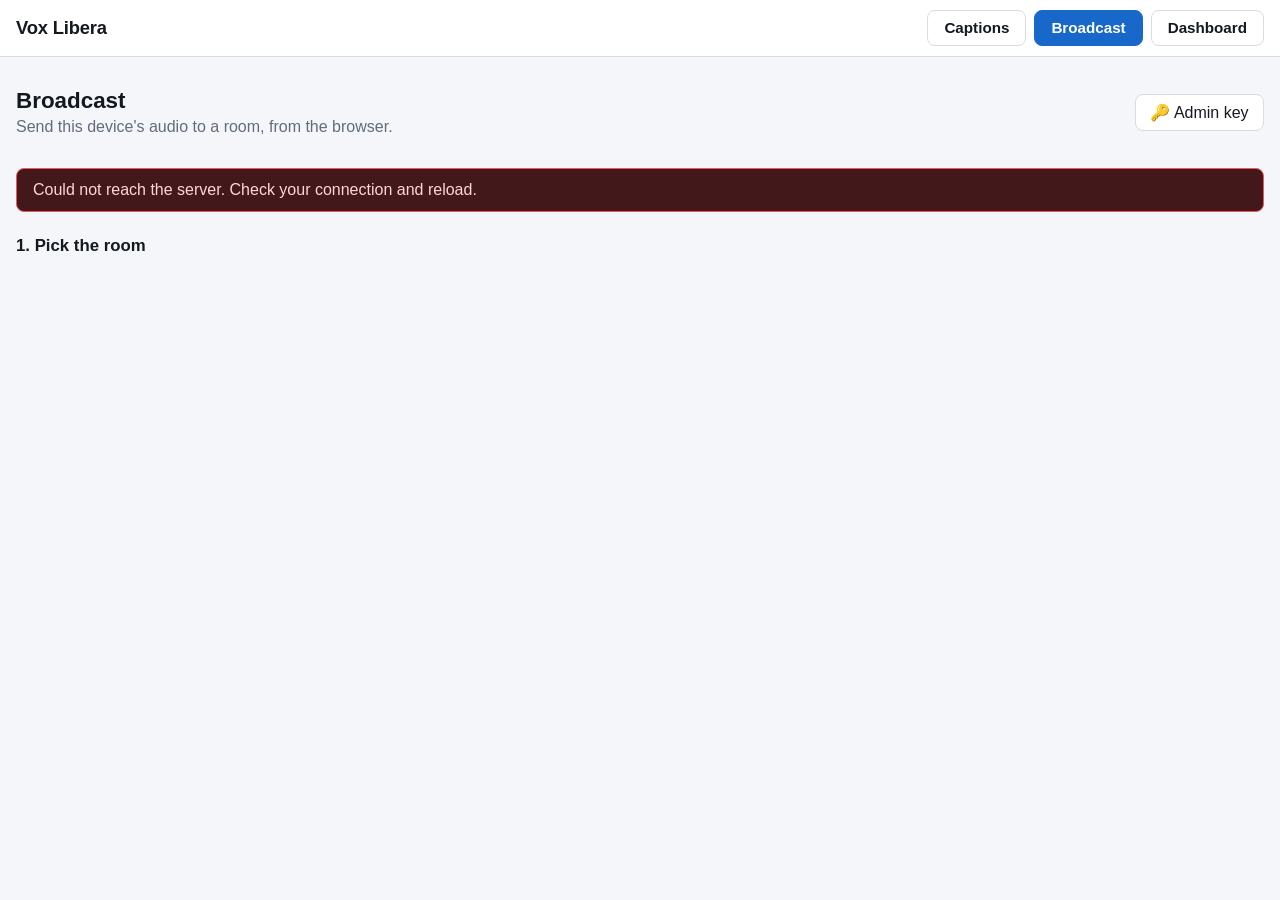
==== web/broadcast.html @ 8401f401 "feat: add browser broadcast page for microphone, tab audio and files" ====
<!DOCTYPE html>
<html lang="en">
<head>
  <meta charset="UTF-8" />
  <meta name="viewport" content="width=device-width, initial-scale=1.0" />
  <title>Vox Libera — Broadcast</title>
  <link rel="stylesheet" href="styles.css" />
  <style>
    body {
      padding-top: 0;
      padding-bottom: 2rem;
    }

    h1 {
      font-size: 1.4rem;
      margin-bottom: 0.25rem;
    }

    h2 {
      font-size: 1.05rem;
      margin-top: 1.5rem;
      margin-bottom: 0.4rem;
    }

    .page-header-row {
      display: flex;
      align-items: center;
      justify-content: space-between;
      gap: 0.5rem;
      flex-wrap: wrap;
      margin-top: 1rem;
    }

    .subtitle {
      color: var(--color-text-dimmed);
      margin-top: 0;
    }

    .step-section {
      margin-top: 1.25rem;
    }

    .step-section[hidden] {
      display: none;
    }

    .selected-summary {
      color: var(--color-text-dimmed);
      font-size: 0.9rem;
      margin-top: -0.4rem;
    }

    .device-picker {
      margin-top: 0.75rem;
      max-width: 420px;
    }

    .device-picker select {
      width: 100%;
    }

    .file-picker {
      margin-top: 0.75rem;
    }

    .file-picker audio {
      width: 100%;
      margin-top: 0.75rem;
    }

    .source-message {
      margin-top: 0.6rem;
    }

    .start-stop-row {
      margin-top: 1rem;
    }

    #start-stop-button {
      font-size: 1.2rem;
      padding: 0.9rem 2rem;
      font-weight: 800;
    }

    .live-status-grid {
      display: grid;
      grid-template-columns: repeat(auto-fit, minmax(200px, 1fr));
      gap: 0.75rem;
      margin-top: 1rem;
    }

    .live-status-item {
      background: var(--color-surface);
      border: 1px solid var(--color-border);
      border-radius: 10px;
      padding: 0.75rem 0.9rem;
    }

    .live-status-label {
      display: block;
      font-size: 0.8rem;
      color: var(--color-text-dimmed);
      margin-bottom: 0.3rem;
    }

    .live-status-value {
      font-size: 1.1rem;
      font-weight: 700;
    }

    .preview-controls-row {
      display: flex;
      align-items: center;
      gap: 0.5rem;
      flex-wrap: wrap;
      margin-top: 0.6rem;
    }

    #caption-preview-box {
      margin-top: 0.75rem;
      max-height: 220px;
      overflow-y: auto;
      border: 1px solid var(--color-border);
      border-radius: 10px;
      padding: 0.75rem;
      background: var(--color-surface);
    }

    #caption-preview-box .segment {
      margin-bottom: 0.6rem;
      line-height: 1.4;
    }

    #caption-preview-interim {
      color: var(--color-text-dimmed);
      font-style: italic;
    }

    #reconnect-section {
      margin-top: 1rem;
    }
  </style>
</head>
<body>
  <div id="top-navigation"></div>

  <div class="page-header-row">
    <div>
      <h1>Broadcast</h1>
      <p class="subtitle">Send this device's audio to a room, from the browser.</p>
    </div>
    <button id="admin-key-button" type="button">🔑 Admin key</button>
  </div>

  <div id="error-banner" class="banner-error" style="display: none"></div>

  <!-- Step 1: room -->
  <div id="room-step" class="step-section">
    <h2>1. Pick the room</h2>
    <div id="room-choice-grid" class="choice-grid"></div>
  </div>

  <!-- Step 2: source -->
  <div id="source-step" class="step-section" hidden>
    <h2>2. Pick the audio source</h2>
    <p class="selected-summary" id="selected-room-summary"></p>
    <div class="choice-grid">
      <button type="button" class="choice-button" id="source-microphone-button">
        <span class="big-icon">🎙</span>
        <span>Microphone</span>
      </button>
      <button type="button" class="choice-button" id="source-tab-button">
        <span class="big-icon">🖥</span>
        <span>Tab or screen audio</span>
      </button>
      <button type="button" class="choice-button" id="source-file-button">
        <span class="big-icon">📁</span>
        <span>Audio file</span>
      </button>
    </div>

    <div id="microphone-device-picker" class="device-picker" hidden>
      <label for="microphone-device-select">Microphone</label>
      <select id="microphone-device-select"></select>
    </div>

    <div id="file-picker" class="file-picker" hidden>
      <input type="file" id="audio-file-input" accept="audio/*,video/*" />
      <audio id="audio-file-element" controls></audio>
    </div>

    <div id="source-message" class="source-message"></div>
  </div>

  <!-- Step 3: start/stop -->
  <div id="control-step" class="step-section" hidden>
    <h2>3. Broadcast</h2>
    <div class="start-stop-row">
      <button type="button" id="start-stop-button" class="primary">Start broadcasting</button>
    </div>

    <div id="live-status" class="live-status-grid" hidden>
      <div class="live-status-item">
        <span class="live-status-label">Elapsed</span>
        <span class="live-status-value" id="elapsed-time-value">0:00</span>
      </div>
      <div class="live-status-item">
        <span class="live-status-label">Connection</span>
        <span class="live-status-value" id="connection-status-value">Connecting…</span>
      </div>
      <div class="live-status-item">
        <span class="live-status-label">Input level</span>
        <div class="level-meter">
          <div class="level-meter-fill" id="level-meter-fill"></div>
        </div>
      </div>
    </div>

    <div id="silence-warning" class="banner-error" style="display: none">
      No audio detected. Check the source is actually producing sound.
    </div>

    <div id="live-close-message" class="banner-error" style="display: none"></div>

    <div id="reconnect-section" hidden>
      <button type="button" id="reconnect-button" class="primary">Reconnect</button>
    </div>
  </div>

  <!-- Step 4: preview -->
  <div id="preview-step" class="step-section" hidden>
    <h2>Live caption preview</h2>
    <div class="preview-controls-row" id="preview-language-buttons"></div>
    <div class="preview-controls-row">
      <button type="button" id="open-audience-view-button">Open audience view</button>
      <button type="button" id="copy-audience-link-button">📋 Copy audience link</button>
      <span id="copy-feedback" class="copy-feedback" style="display: none">Copied!</span>
    </div>
    <div id="caption-preview-box">
      <div id="caption-preview-segments"></div>
      <div id="caption-preview-interim"></div>
    </div>
  </div>

  <script src="common.js"></script>
  <script>
    const SILENCE_WARNING_THRESHOLD_MS = 10000;
    const SILENCE_RMS_THRESHOLD = 0.01;
    const INGEST_CHUNK_RMS_MAX = 1; // rootMeanSquare from the worklet is already in [0, 1].

    renderTopNavigation("broadcast");
    setupAdminKeyButton(document.getElementById("admin-key-button"));

    const errorBanner = document.getElementById("error-banner");
    const roomChoiceGrid = document.getElementById("room-choice-grid");
    const sourceStep = document.getElementById("source-step");
    const selectedRoomSummary = document.getElementById("selected-room-summary");
    const sourceMicrophoneButton = document.getElementById("source-microphone-button");
    const sourceTabButton = document.getElementById("source-tab-button");
    const sourceFileButton = document.getElementById("source-file-button");
    const microphoneDevicePicker = document.getElementById("microphone-device-picker");
    const microphoneDeviceSelect = document.getElementById("microphone-device-select");
    const filePicker = document.getElementById("file-picker");
    const audioFileInput = document.getElementById("audio-file-input");
    const audioFileElement = document.getElementById("audio-file-element");
    const sourceMessage = document.getElementById("source-message");
    const controlStep = document.getElementById("control-step");
    const startStopButton = document.getElementById("start-stop-button");
    const liveStatus = document.getElementById("live-status");
    const elapsedTimeValue = document.getElementById("elapsed-time-value");
    const connectionStatusValue = document.getElementById("connection-status-value");
    const levelMeterFill = document.getElementById("level-meter-fill");
    const silenceWarning = document.getElementById("silence-warning");
    const liveCloseMessage = document.getElementById("live-close-message");
    const reconnectSection = document.getElementById("reconnect-section");
    const reconnectButton = document.getElementById("reconnect-button");
    const previewStep = document.getElementById("preview-step");
    const previewLanguageButtons = document.getElementById("preview-language-buttons");
    const openAudienceViewButton = document.getElementById("open-audience-view-button");
    const copyAudienceLinkButton = document.getElementById("copy-audience-link-button");
    const copyFeedback = document.getElementById("copy-feedback");
    const captionPreviewSegments = document.getElementById("caption-preview-segments");
    const captionPreviewInterim = document.getElementById("caption-preview-interim");

    let availableRooms = [];
    let availableLanguages = ["original"];
    let selectedRoomId = null;
    let selectedRoomName = "";
    let selectedSourceType = null; // "microphone" | "tab" | "file"
    let microphoneStream = null;
    let tabStream = null;
    let selectedAudioFile = null;

    let audioContext = null;
    let workletNode = null;
    let sourceAudioNode = null;
    let gainNode = null;
    let ingestSocket = null;
    let isLive = false;
    let elapsedIntervalId = null;
    let broadcastStartedAtMs = 0;
    let lastLoudTimestampMs = 0;
    let silenceCheckIntervalId = null;

    let previewLanguage = "original";
    let previewCaptionsClient = null;

    function showError(message) {
      errorBanner.textContent = message;
      errorBanner.style.display = "block";
    }

    function clearError() {
      errorBanner.style.display = "none";
      errorBanner.textContent = "";
    }

    function getQueryParameters() {
      return new URLSearchParams(location.search);
    }

    async function initializeBroadcastPage() {
      let roomsData;
      try {
        roomsData = await fetchRooms();
      } catch (fetchError) {
        showError("Could not reach the server. Check your connection and reload.");
        return;
      }
      availableRooms = roomsData.rooms || [];
      availableLanguages = roomsData.languages || ["original"];
      renderRoomChoices();
      buildPreviewLanguageButtons();

      const requestedRoomId = getQueryParameters().get("room");
      if (requestedRoomId) {
        const requestedRoom = availableRooms.find((room) => room.id === requestedRoomId);
        if (requestedRoom && !requestedRoom.source_connected) {
          selectRoom(requestedRoom);
        }
      }
    }

    function renderRoomChoices() {
      roomChoiceGrid.innerHTML = "";
      for (const room of availableRooms) {
        const roomButton = document.createElement("button");
        roomButton.type = "button";
        roomButton.className = "choice-button";

        const nameSpan = document.createElement("span");
        nameSpan.textContent = room.name;
        roomButton.appendChild(nameSpan);

        const statusSpan = document.createElement("span");
        statusSpan.className = "choice-button-subtext";
        statusSpan.textContent = room.source_connected ? "Already live" : statusLabel(room.status);
        roomButton.appendChild(statusSpan);

        if (room.source_connected) {
          roomButton.disabled = true;
        }
        if (room.id === selectedRoomId) {
          roomButton.classList.add("choice-button--selected");
        }

        roomButton.addEventListener("click", () => selectRoom(room));
        roomChoiceGrid.appendChild(roomButton);
      }
    }

    function selectRoom(room) {
      selectedRoomId = room.id;
      selectedRoomName = room.name;
      selectedRoomSummary.textContent = `Selected room: ${room.name}`;
      renderRoomChoices();
      sourceStep.hidden = false;
    }

    sourceMicrophoneButton.addEventListener("click", () => selectMicrophoneSource());
    sourceTabButton.addEventListener("click", () => selectTabSource());
    sourceFileButton.addEventListener("click", () => selectFileSource());

    function resetSourceSelectionUi() {
      sourceMicrophoneButton.classList.remove("choice-button--selected");
      sourceTabButton.classList.remove("choice-button--selected");
      sourceFileButton.classList.remove("choice-button--selected");
      microphoneDevicePicker.hidden = true;
      filePicker.hidden = true;
      sourceMessage.textContent = "";
    }

    async function selectMicrophoneSource() {
      clearError();
      resetSourceSelectionUi();
      sourceMicrophoneButton.classList.add("choice-button--selected");
      try {
        microphoneStream = await navigator.mediaDevices.getUserMedia({
          audio: {
            echoCancellation: false,
            noiseSuppression: false,
            autoGainControl: true,
          },
        });
      } catch (mediaError) {
        sourceMessage.textContent = "Could not access the microphone. Check browser permissions.";
        return;
      }
      selectedSourceType = "microphone";
      controlStep.hidden = false;

      try {
        const devices = await navigator.mediaDevices.enumerateDevices();
        const audioInputDevices = devices.filter((device) => device.kind === "audioinput");
        if (audioInputDevices.length > 1) {
          microphoneDeviceSelect.innerHTML = "";
          for (const device of audioInputDevices) {
            const optionElement = document.createElement("option");
            optionElement.value = device.deviceId;
            optionElement.textContent = device.label || "Microphone";
            microphoneDeviceSelect.appendChild(optionElement);
          }
          microphoneDevicePicker.hidden = false;
        }
      } catch (enumerateError) {
        // Device listing is a nice-to-have; ignore failures.
      }
    }

    microphoneDeviceSelect.addEventListener("change", async () => {
      if (isLive) {
        return;
      }
      try {
        if (microphoneStream) {
          for (const track of microphoneStream.getTracks()) {
            track.stop();
          }
        }
        microphoneStream = await navigator.mediaDevices.getUserMedia({
          audio: {
            deviceId: { exact: microphoneDeviceSelect.value },
            echoCancellation: false,
            noiseSuppression: false,
            autoGainControl: true,
          },
        });
      } catch (mediaError) {
        sourceMessage.textContent = "Could not switch to that microphone.";
      }
    });

    async function selectTabSource() {
      clearError();
      resetSourceSelectionUi();
      sourceTabButton.classList.add("choice-button--selected");
      let capturedStream;
      try {
        capturedStream = await navigator.mediaDevices.getDisplayMedia({
          video: true,
          audio: true,
        });
      } catch (mediaError) {
        sourceMessage.textContent = "Screen or tab sharing was cancelled.";
        return;
      }

      const audioTracks = capturedStream.getAudioTracks();
      if (audioTracks.length === 0) {
        for (const track of capturedStream.getTracks()) {
          track.stop();
        }
        sourceMessage.textContent = "Share a tab and tick 'Share tab audio'.";
        return;
      }

      for (const videoTrack of capturedStream.getVideoTracks()) {
        videoTrack.stop();
      }

      tabStream = new MediaStream(audioTracks);
      selectedSourceType = "tab";
      controlStep.hidden = false;
      sourceMessage.textContent = "Tab/screen audio captured.";
    }

    function selectFileSource() {
      clearError();
      resetSourceSelectionUi();
      sourceFileButton.classList.add("choice-button--selected");
      filePicker.hidden = false;
    }

    audioFileInput.addEventListener("change", () => {
      const chosenFile = audioFileInput.files && audioFileInput.files[0];
      if (!chosenFile) {
        return;
      }
      selectedAudioFile = chosenFile;
      const objectUrl = URL.createObjectURL(chosenFile);
      audioFileElement.src = objectUrl;
      selectedSourceType = "file";
      controlStep.hidden = false;
      sourceMessage.textContent = `Selected file: ${chosenFile.name}`;
    });

    startStopButton.addEventListener("click", () => {
      if (isLive) {
        stopBroadcasting("stopped");
      } else {
        startBroadcasting();
      }
    });

    reconnectButton.addEventListener("click", () => {
      reconnectSection.hidden = true;
      liveCloseMessage.style.display = "none";
      startBroadcasting();
    });

    async function startBroadcasting() {
      if (!selectedRoomId || !selectedSourceType) {
        return;
      }
      clearError();
      startStopButton.disabled = true;

      try {
        audioContext = new (window.AudioContext || window.webkitAudioContext)();
        await audioContext.audioWorklet.addModule("pcm-worklet.js");
        workletNode = new AudioWorkletNode(audioContext, "pcm-downsampler");
        gainNode = audioContext.createGain();
        gainNode.gain.value = 0;
        workletNode.connect(gainNode).connect(audioContext.destination);

        if (selectedSourceType === "microphone") {
          sourceAudioNode = audioContext.createMediaStreamSource(microphoneStream);
          sourceAudioNode.connect(workletNode);
        } else if (selectedSourceType === "tab") {
          sourceAudioNode = audioContext.createMediaStreamSource(tabStream);
          sourceAudioNode.connect(workletNode);
        } else if (selectedSourceType === "file") {
          sourceAudioNode = audioContext.createMediaElementSource(audioFileElement);
          sourceAudioNode.connect(workletNode);
          sourceAudioNode.connect(audioContext.destination);
          audioFileElement.currentTime = 0;
          await audioFileElement.play();
          audioFileElement.addEventListener("ended", handleFileEnded, { once: true });
        }
      } catch (setupError) {
        showError("Could not set up the audio pipeline for this source.");
        cleanupAudioGraph();
        startStopButton.disabled = false;
        return;
      }

      workletNode.port.onmessage = handleWorkletMessage;

      openIngestSocket();
    }

    function openIngestSocket(existingAdminKey) {
      const adminKey = existingAdminKey !== undefined ? existingAdminKey : getAdminKey();
      const ingestPath = `/ws/ingest/${encodeURIComponent(selectedRoomId)}${
        adminKey ? `?token=${encodeURIComponent(adminKey)}` : ""
      }`;
      ingestSocket = new WebSocket(buildWebSocketUrl(ingestPath));
      ingestSocket.binaryType = "arraybuffer";

      connectionStatusValue.textContent = "Connecting…";

      ingestSocket.addEventListener("open", () => {
        isLive = true;
        startStopButton.textContent = "Stop";
        startStopButton.disabled = false;
        liveStatus.hidden = false;
        connectionStatusValue.textContent = "Live";
        broadcastStartedAtMs = Date.now();
        lastLoudTimestampMs = Date.now();
        elapsedIntervalId = setInterval(updateElapsedTime, 500);
        silenceCheckIntervalId = setInterval(checkForSilence, 1000);
        startPreview();
      });

      ingestSocket.addEventListener("close", (closeEvent) => {
        handleIngestSocketClose(closeEvent);
      });

      ingestSocket.addEventListener("error", () => {
        // The close event follows and carries the reason/code.
      });
    }

    function handleWorkletMessage(messageEvent) {
      const message = messageEvent.data;
      if (message.type === "pcm") {
        if (ingestSocket && ingestSocket.readyState === WebSocket.OPEN) {
          ingestSocket.send(message.buffer);
        }
        return;
      }
      if (message.type === "level") {
        updateLevelMeter(message.rootMeanSquare);
      }
    }

    function updateLevelMeter(rootMeanSquare) {
      const normalizedLevel = Math.min(1, rootMeanSquare / (INGEST_CHUNK_RMS_MAX * 0.3));
      levelMeterFill.style.width = `${Math.round(normalizedLevel * 100)}%`;
      levelMeterFill.classList.toggle("level-meter-fill--loud", normalizedLevel > 0.85);
      if (rootMeanSquare >= SILENCE_RMS_THRESHOLD) {
        lastLoudTimestampMs = Date.now();
        silenceWarning.style.display = "none";
      }
    }

    function checkForSilence() {
      if (!isLive) {
        return;
      }
      if (Date.now() - lastLoudTimestampMs > SILENCE_WARNING_THRESHOLD_MS) {
        silenceWarning.style.display = "block";
      }
    }

    function updateElapsedTime() {
      const elapsedSeconds = (Date.now() - broadcastStartedAtMs) / 1000;
      elapsedTimeValue.textContent = formatDuration(elapsedSeconds);
    }

    function handleFileEnded() {
      if (isLive) {
        stopBroadcasting("stopped");
      }
    }

    function handleIngestSocketClose(closeEvent) {
      const wasLive = isLive;
      isLive = false;
      stopCaptureAndCleanup();

      startStopButton.textContent = "Start broadcasting";
      startStopButton.disabled = false;
      liveStatus.hidden = true;
      silenceWarning.style.display = "none";

      if (!wasLive) {
        return;
      }

      const closeMessages = {
        4401: "Wrong admin key.",
        4409: "Someone is already broadcasting to this room.",
        4404: "Unknown room.",
      };

      let message = closeMessages[closeEvent.code];
      if (!message && closeEvent.code === 1011) {
        message = closeEvent.reason || "The server closed the connection.";
      }
      if (!message && closeEvent.code !== 1000) {
        message = closeEvent.reason || `Connection closed (code ${closeEvent.code}).`;
      }

      if (message) {
        liveCloseMessage.textContent = message;
        liveCloseMessage.style.display = "block";
        reconnectSection.hidden = false;

        if (closeEvent.code === 4401) {
          promptForAdminKey("Wrong admin key. Enter the correct key:");
        }
      }
    }

    function stopBroadcasting(reason) {
      if (ingestSocket) {
        ingestSocket.close(1000, reason || "stopped");
      }
      isLive = false;
      stopCaptureAndCleanup();
      startStopButton.textContent = "Start broadcasting";
      liveStatus.hidden = true;
      silenceWarning.style.display = "none";
      liveCloseMessage.style.display = "none";
      reconnectSection.hidden = true;
    }

    function stopCaptureAndCleanup() {
      if (elapsedIntervalId) {
        clearInterval(elapsedIntervalId);
        elapsedIntervalId = null;
      }
      if (silenceCheckIntervalId) {
        clearInterval(silenceCheckIntervalId);
        silenceCheckIntervalId = null;
      }
      cleanupAudioGraph();
      stopPreview();
    }

    function cleanupAudioGraph() {
      if (workletNode) {
        workletNode.port.onmessage = null;
        workletNode.disconnect();
        workletNode = null;
      }
      if (gainNode) {
        gainNode.disconnect();
        gainNode = null;
      }
      if (sourceAudioNode) {
        sourceAudioNode.disconnect();
        sourceAudioNode = null;
      }
      if (audioContext) {
        audioContext.close().catch(() => {});
        audioContext = null;
      }
      if (selectedSourceType === "microphone" && microphoneStream) {
        for (const track of microphoneStream.getTracks()) {
          track.stop();
        }
        microphoneStream = null;
      }
      if (selectedSourceType === "tab" && tabStream) {
        for (const track of tabStream.getTracks()) {
          track.stop();
        }
        tabStream = null;
      }
      if (selectedSourceType === "file") {
        audioFileElement.pause();
      }
    }

    function buildPreviewLanguageButtons() {
      previewLanguageButtons.innerHTML = "";
      for (const languageCode of availableLanguages) {
        const languageButton = document.createElement("button");
        languageButton.type = "button";
        languageButton.textContent = languageLabel(languageCode);
        if (languageCode === previewLanguage) {
          languageButton.classList.add("primary");
        }
        languageButton.addEventListener("click", () => {
          previewLanguage = languageCode;
          buildPreviewLanguageButtons();
          renderCaptionPreview();
        });
        previewLanguageButtons.appendChild(languageButton);
      }
    }

    function startPreview() {
      previewStep.hidden = false;
      const audienceUrl = `${location.origin}/?room=${encodeURIComponent(selectedRoomId)}&lang=${encodeURIComponent(previewLanguage)}`;
      openAudienceViewButton.onclick = () => window.open(audienceUrl, "_blank");
      copyAudienceLinkButton.onclick = () => copyAudienceLink();

      previewCaptionsClient = new CaptionsClient(selectedRoomId);
      previewCaptionsClient.onHistoryReplaced = () => renderCaptionPreview();
      previewCaptionsClient.onSegmentUpserted = () => renderCaptionPreview();
      previewCaptionsClient.onInterimChanged = () => renderCaptionPreview();
      previewCaptionsClient.connect();
    }

    function stopPreview() {
      if (previewCaptionsClient) {
        previewCaptionsClient.close();
        previewCaptionsClient = null;
      }
    }

    function copyAudienceLink() {
      const audienceUrl = `${location.origin}/?room=${encodeURIComponent(selectedRoomId)}&lang=${encodeURIComponent(previewLanguage)}`;
      navigator.clipboard
        .writeText(audienceUrl)
        .then(() => {
          copyFeedback.style.display = "inline";
          setTimeout(() => {
            copyFeedback.style.display = "none";
          }, 1500);
        })
        .catch(() => {});
    }

    function renderCaptionPreview() {
      if (!previewCaptionsClient) {
        return;
      }
      captionPreviewSegments.innerHTML = "";
      const orderedSegments = previewCaptionsClient.orderedSegments().slice(-10);
      for (const segment of orderedSegments) {
        if (!segment.original) {
          continue;
        }
        const segmentElement = document.createElement("div");
        segmentElement.className = "segment";
        segmentElement.textContent = textForPreviewLanguage(segment);
        captionPreviewSegments.appendChild(segmentElement);
      }

      const interimText = previewCaptionsClient.interimText;
      captionPreviewInterim.textContent = interimText || "";
    }

    function textForPreviewLanguage(segment) {
      if (previewLanguage === "original") {
        return segment.original;
      }
      const translatedText = segment.translations ? segment.translations[previewLanguage] : null;
      return translatedText || segment.original;
    }

    window.addEventListener("beforeunload", () => {
      if (isLive) {
        stopCaptureAndCleanup();
      }
    });

    initializeBroadcastPage();
  </script>
</body>
</html>
---- web/styles.css ----
/* Vox Libera — shared styles. Dark theme default, light via prefers-color-scheme. */

:root {
  --color-background: #0e1116;
  --color-surface: #171b22;
  --color-surface-raised: #1f2530;
  --color-border: #2b323e;
  --color-text: #eef1f6;
  --color-text-dimmed: #8a93a3;
  --color-accent: #5aa9ff;
  --color-accent-text: #05131f;
  --color-success: #3ecf8e;
  --color-warning: #f0b429;
  --color-error: #f2545b;
  --font-family: -apple-system, BlinkMacSystemFont, "Segoe UI", Roboto, Helvetica, Arial, sans-serif;
  --side-gutter: 16px;
}

@media (prefers-color-scheme: light) {
  :root {
    --color-background: #f4f6f9;
    --color-surface: #ffffff;
    --color-surface-raised: #ffffff;
    --color-border: #d7dce4;
    --color-text: #14181f;
    --color-text-dimmed: #626c7c;
    --color-accent: #1768c9;
    --color-accent-text: #ffffff;
  }
}

* {
  box-sizing: border-box;
}

html,
body {
  margin: 0;
  padding: 0;
  background: var(--color-background);
  color: var(--color-text);
  font-family: var(--font-family);
  max-width: 100vw;
  overflow-x: hidden;
}

body {
  padding-left: var(--side-gutter);
  padding-right: var(--side-gutter);
}

a {
  color: var(--color-accent);
}

button,
select {
  font-family: inherit;
  font-size: 1rem;
  border-radius: 8px;
  border: 1px solid var(--color-border);
  background: var(--color-surface-raised);
  color: var(--color-text);
  padding: 0.5rem 0.9rem;
  cursor: pointer;
}

button:hover {
  border-color: var(--color-accent);
}

button:disabled {
  opacity: 0.5;
  cursor: not-allowed;
}

button.primary {
  background: var(--color-accent);
  color: var(--color-accent-text);
  border-color: var(--color-accent);
}

.status-badge {
  display: inline-block;
  padding: 0.2rem 0.6rem;
  border-radius: 999px;
  font-size: 0.8rem;
  font-weight: 600;
  text-transform: uppercase;
}

.status-badge--idle {
  background: #3a4150;
  color: #d8dee8;
}

.status-badge--starting {
  background: #4a3f14;
  color: var(--color-warning);
}

.status-badge--live {
  background: #123a2b;
  color: var(--color-success);
}

.status-badge--rotating {
  background: #123a2b;
  color: var(--color-success);
}

.status-badge--error {
  background: #43181a;
  color: var(--color-error);
}

.status-badge--stopped {
  background: #3a4150;
  color: #d8dee8;
}

.banner-error {
  background: #43181a;
  color: #ffd7d7;
  border: 1px solid var(--color-error);
  border-radius: 8px;
  padding: 0.75rem 1rem;
  margin: 1rem 0;
}

.card {
  background: var(--color-surface);
  border: 1px solid var(--color-border);
  border-radius: 12px;
  padding: 1rem;
}

.dimmed {
  color: var(--color-text-dimmed);
}

.italic {
  font-style: italic;
}

.visually-hidden {
  position: absolute;
  width: 1px;
  height: 1px;
  overflow: hidden;
  clip: rect(0 0 0 0);
  white-space: nowrap;
}

/* Shared top navigation, rendered by common.js renderTopNavigation(). */

.top-nav {
  background: var(--color-surface);
  border-bottom: 1px solid var(--color-border);
  margin: 0 calc(var(--side-gutter) * -1);
  padding: 0.6rem var(--side-gutter);
}

.top-nav-inner {
  display: flex;
  align-items: center;
  justify-content: space-between;
  gap: 0.75rem;
  flex-wrap: wrap;
}

.top-nav-wordmark {
  font-weight: 800;
  font-size: 1.15rem;
  letter-spacing: -0.01em;
}

.top-nav-links {
  display: flex;
  gap: 0.5rem;
  flex-wrap: wrap;
}

.top-nav-link {
  display: inline-block;
  padding: 0.55rem 1rem;
  border-radius: 8px;
  border: 1px solid var(--color-border);
  background: var(--color-surface-raised);
  color: var(--color-text);
  font-weight: 600;
  font-size: 0.95rem;
  text-decoration: none;
}

.top-nav-link:hover {
  border-color: var(--color-accent);
}

.top-nav-link--active {
  background: var(--color-accent);
  color: var(--color-accent-text);
  border-color: var(--color-accent);
}

@media (max-width: 480px) {
  .top-nav-inner {
    justify-content: center;
    text-align: center;
  }

  .top-nav-links {
    justify-content: center;
    width: 100%;
  }

  .top-nav-link {
    flex: 1;
    text-align: center;
  }
}

/* Large tap-friendly choice buttons, used for room/source/language pickers. */

.choice-grid {
  display: grid;
  grid-template-columns: repeat(auto-fill, minmax(180px, 1fr));
  gap: 0.75rem;
  margin: 0.75rem 0;
}

.choice-button {
  display: flex;
  flex-direction: column;
  align-items: center;
  justify-content: center;
  gap: 0.35rem;
  padding: 1.1rem 0.9rem;
  min-height: 88px;
  border-radius: 12px;
  border: 1px solid var(--color-border);
  background: var(--color-surface-raised);
  color: var(--color-text);
  font-size: 1.05rem;
  font-weight: 700;
  text-align: center;
  cursor: pointer;
}

.choice-button:hover:not(:disabled) {
  border-color: var(--color-accent);
}

.choice-button--selected {
  background: var(--color-accent);
  color: var(--color-accent-text);
  border-color: var(--color-accent);
}

.choice-button-subtext {
  font-size: 0.8rem;
  font-weight: 500;
  opacity: 0.85;
}

.choice-button:disabled {
  opacity: 0.5;
  cursor: not-allowed;
}

.big-icon {
  font-size: 1.8rem;
  line-height: 1;
}

/* Level meter (broadcast page). */

.level-meter {
  width: 100%;
  height: 14px;
  border-radius: 999px;
  background: var(--color-surface-raised);
  border: 1px solid var(--color-border);
  overflow: hidden;
}

.level-meter-fill {
  height: 100%;
  width: 0%;
  background: var(--color-success);
  transition: width 80ms linear;
}

.level-meter-fill--loud {
  background: var(--color-warning);
}

.action-button {
  display: inline-flex;
  align-items: center;
  gap: 0.4rem;
}

.copy-feedback {
  color: var(--color-success);
  font-size: 0.85rem;
  margin-left: 0.4rem;
}
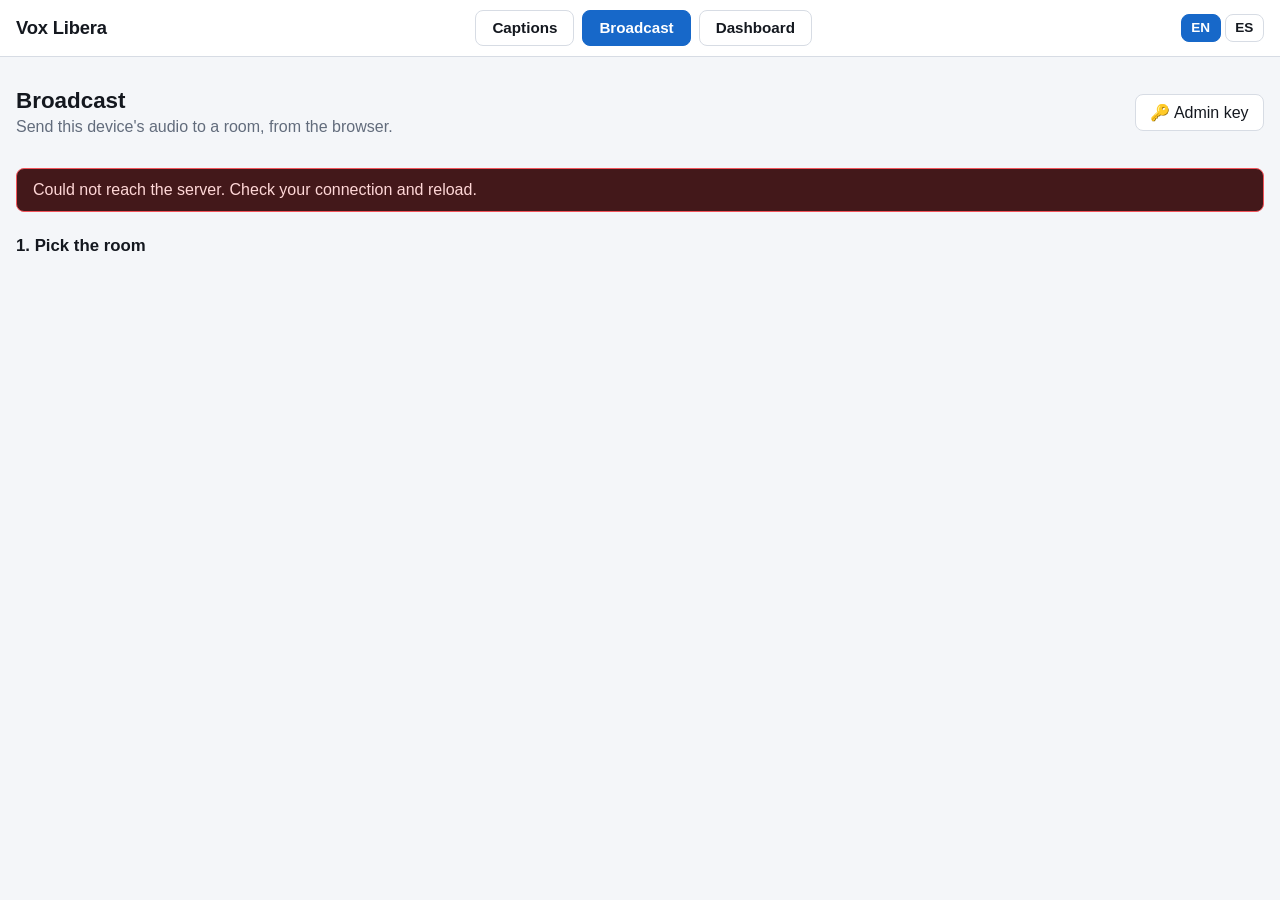
==== commit 58f2ec19: "feat: add English and Spanish UI with a language switch" ====
--- a/web/broadcast.html
+++ b/web/broadcast.html
@@ -3,7 +3,7 @@
 <head>
   <meta charset="UTF-8" />
   <meta name="viewport" content="width=device-width, initial-scale=1.0" />
-  <title>Vox Libera — Broadcast</title>
+  <title data-i18n="broadcast.title">Vox Libera — Broadcast</title>
   <link rel="stylesheet" href="styles.css" />
   <style>
     body {
@@ -146,41 +146,41 @@
 
   <div class="page-header-row">
     <div>
-      <h1>Broadcast</h1>
-      <p class="subtitle">Send this device's audio to a room, from the browser.</p>
-    </div>
-    <button id="admin-key-button" type="button">🔑 Admin key</button>
+      <h1 data-i18n="broadcast.heading">Broadcast</h1>
+      <p class="subtitle" data-i18n="broadcast.subtitle">Send this device's audio to a room, from the browser.</p>
+    </div>
+    <button id="admin-key-button" type="button" data-i18n="common.adminKeyButton">🔑 Admin key</button>
   </div>
 
   <div id="error-banner" class="banner-error" style="display: none"></div>
 
   <!-- Step 1: room -->
   <div id="room-step" class="step-section">
-    <h2>1. Pick the room</h2>
+    <h2 data-i18n="broadcast.step1">1. Pick the room</h2>
     <div id="room-choice-grid" class="choice-grid"></div>
   </div>
 
   <!-- Step 2: source -->
   <div id="source-step" class="step-section" hidden>
-    <h2>2. Pick the audio source</h2>
+    <h2 data-i18n="broadcast.step2">2. Pick the audio source</h2>
     <p class="selected-summary" id="selected-room-summary"></p>
     <div class="choice-grid">
       <button type="button" class="choice-button" id="source-microphone-button">
         <span class="big-icon">🎙</span>
-        <span>Microphone</span>
+        <span data-i18n="broadcast.microphone">Microphone</span>
       </button>
       <button type="button" class="choice-button" id="source-tab-button">
         <span class="big-icon">🖥</span>
-        <span>Tab or screen audio</span>
+        <span data-i18n="broadcast.tabOrScreenAudio">Tab or screen audio</span>
       </button>
       <button type="button" class="choice-button" id="source-file-button">
         <span class="big-icon">📁</span>
-        <span>Audio file</span>
+        <span data-i18n="broadcast.audioFile">Audio file</span>
       </button>
     </div>
 
     <div id="microphone-device-picker" class="device-picker" hidden>
-      <label for="microphone-device-select">Microphone</label>
+      <label for="microphone-device-select" data-i18n="broadcast.microphoneLabel">Microphone</label>
       <select id="microphone-device-select"></select>
     </div>
 
@@ -194,47 +194,47 @@
 
   <!-- Step 3: start/stop -->
   <div id="control-step" class="step-section" hidden>
-    <h2>3. Broadcast</h2>
+    <h2 data-i18n="broadcast.step3">3. Broadcast</h2>
     <div class="start-stop-row">
-      <button type="button" id="start-stop-button" class="primary">Start broadcasting</button>
+      <button type="button" id="start-stop-button" class="primary" data-i18n="broadcast.startBroadcasting">Start broadcasting</button>
     </div>
 
     <div id="live-status" class="live-status-grid" hidden>
       <div class="live-status-item">
-        <span class="live-status-label">Elapsed</span>
+        <span class="live-status-label" data-i18n="broadcast.elapsed">Elapsed</span>
         <span class="live-status-value" id="elapsed-time-value">0:00</span>
       </div>
       <div class="live-status-item">
-        <span class="live-status-label">Connection</span>
-        <span class="live-status-value" id="connection-status-value">Connecting…</span>
+        <span class="live-status-label" data-i18n="broadcast.connectionLabel">Connection</span>
+        <span class="live-status-value" id="connection-status-value" data-i18n="connection.connecting">Connecting…</span>
       </div>
       <div class="live-status-item">
-        <span class="live-status-label">Input level</span>
+        <span class="live-status-label" data-i18n="broadcast.inputLevel">Input level</span>
         <div class="level-meter">
           <div class="level-meter-fill" id="level-meter-fill"></div>
         </div>
       </div>
     </div>
 
-    <div id="silence-warning" class="banner-error" style="display: none">
+    <div id="silence-warning" class="banner-error" style="display: none" data-i18n="broadcast.noAudioDetected">
       No audio detected. Check the source is actually producing sound.
     </div>
 
     <div id="live-close-message" class="banner-error" style="display: none"></div>
 
     <div id="reconnect-section" hidden>
-      <button type="button" id="reconnect-button" class="primary">Reconnect</button>
+      <button type="button" id="reconnect-button" class="primary" data-i18n="broadcast.reconnect">Reconnect</button>
     </div>
   </div>
 
   <!-- Step 4: preview -->
   <div id="preview-step" class="step-section" hidden>
-    <h2>Live caption preview</h2>
+    <h2 data-i18n="broadcast.liveCaptionPreview">Live caption preview</h2>
     <div class="preview-controls-row" id="preview-language-buttons"></div>
     <div class="preview-controls-row">
-      <button type="button" id="open-audience-view-button">Open audience view</button>
-      <button type="button" id="copy-audience-link-button">📋 Copy audience link</button>
-      <span id="copy-feedback" class="copy-feedback" style="display: none">Copied!</span>
+      <button type="button" id="open-audience-view-button" data-i18n="broadcast.openAudienceView">Open audience view</button>
+      <button type="button" id="copy-audience-link-button" data-i18n="broadcast.copyAudienceLink">📋 Copy audience link</button>
+      <span id="copy-feedback" class="copy-feedback" style="display: none" data-i18n="common.copied">Copied!</span>
     </div>
     <div id="caption-preview-box">
       <div id="caption-preview-segments"></div>
@@ -242,6 +242,7 @@
     </div>
   </div>
 
+  <script src="i18n.js"></script>
   <script src="common.js"></script>
   <script>
     const SILENCE_WARNING_THRESHOLD_MS = 10000;
@@ -305,14 +306,45 @@
     let previewLanguage = "original";
     let previewCaptionsClient = null;
 
-    function showError(message) {
-      errorBanner.textContent = message;
+    let errorBannerKey = null;
+    let sourceMessageState = null; // { key, params } | null
+    let liveCloseMessageState = null; // { key, params } | null
+    let connectionStatusKey = "connection.connecting";
+
+    function showError(messageKey, params) {
+      errorBannerKey = { key: messageKey, params };
+      errorBanner.textContent = t(messageKey, params);
       errorBanner.style.display = "block";
     }
 
     function clearError() {
+      errorBannerKey = null;
       errorBanner.style.display = "none";
       errorBanner.textContent = "";
+    }
+
+    function setSourceMessage(messageKey, params) {
+      sourceMessageState = messageKey ? { key: messageKey, params } : null;
+      sourceMessage.textContent = messageKey ? t(messageKey, params) : "";
+    }
+
+    function setConnectionStatus(messageKey) {
+      connectionStatusKey = messageKey;
+      connectionStatusValue.textContent = t(messageKey);
+    }
+
+    function setLiveCloseMessage(messageDescriptor) {
+      liveCloseMessageState = messageDescriptor || null;
+      if (!messageDescriptor) {
+        liveCloseMessage.textContent = "";
+        liveCloseMessage.style.display = "none";
+        return;
+      }
+      liveCloseMessage.textContent =
+        messageDescriptor.raw !== undefined
+          ? messageDescriptor.raw
+          : t(messageDescriptor.key, messageDescriptor.params);
+      liveCloseMessage.style.display = "block";
     }
 
     function getQueryParameters() {
@@ -324,7 +356,7 @@
       try {
         roomsData = await fetchRooms();
       } catch (fetchError) {
-        showError("Could not reach the server. Check your connection and reload.");
+        showError("common.couldNotReachServer");
         return;
       }
       availableRooms = roomsData.rooms || [];
@@ -354,7 +386,7 @@
 
         const statusSpan = document.createElement("span");
         statusSpan.className = "choice-button-subtext";
-        statusSpan.textContent = room.source_connected ? "Already live" : statusLabel(room.status);
+        statusSpan.textContent = room.source_connected ? t("broadcast.alreadyLive") : statusLabel(room.status);
         roomButton.appendChild(statusSpan);
 
         if (room.source_connected) {
@@ -372,7 +404,7 @@
     function selectRoom(room) {
       selectedRoomId = room.id;
       selectedRoomName = room.name;
-      selectedRoomSummary.textContent = `Selected room: ${room.name}`;
+      selectedRoomSummary.textContent = t("broadcast.selectedRoom", { name: room.name });
       renderRoomChoices();
       sourceStep.hidden = false;
     }
@@ -387,7 +419,7 @@
       sourceFileButton.classList.remove("choice-button--selected");
       microphoneDevicePicker.hidden = true;
       filePicker.hidden = true;
-      sourceMessage.textContent = "";
+      setSourceMessage(null);
     }
 
     async function selectMicrophoneSource() {
@@ -403,7 +435,7 @@
           },
         });
       } catch (mediaError) {
-        sourceMessage.textContent = "Could not access the microphone. Check browser permissions.";
+        setSourceMessage("broadcast.microphoneAccessError");
         return;
       }
       selectedSourceType = "microphone";
@@ -417,7 +449,7 @@
           for (const device of audioInputDevices) {
             const optionElement = document.createElement("option");
             optionElement.value = device.deviceId;
-            optionElement.textContent = device.label || "Microphone";
+            optionElement.textContent = device.label || t("broadcast.microphoneDefaultLabel");
             microphoneDeviceSelect.appendChild(optionElement);
           }
           microphoneDevicePicker.hidden = false;
@@ -446,7 +478,7 @@
           },
         });
       } catch (mediaError) {
-        sourceMessage.textContent = "Could not switch to that microphone.";
+        setSourceMessage("broadcast.microphoneSwitchError");
       }
     });
 
@@ -461,7 +493,7 @@
           audio: true,
         });
       } catch (mediaError) {
-        sourceMessage.textContent = "Screen or tab sharing was cancelled.";
+        setSourceMessage("broadcast.tabSharingCancelled");
         return;
       }
 
@@ -470,7 +502,7 @@
         for (const track of capturedStream.getTracks()) {
           track.stop();
         }
-        sourceMessage.textContent = "Share a tab and tick 'Share tab audio'.";
+        setSourceMessage("broadcast.shareTabAudioHint");
         return;
       }
 
@@ -481,7 +513,7 @@
       tabStream = new MediaStream(audioTracks);
       selectedSourceType = "tab";
       controlStep.hidden = false;
-      sourceMessage.textContent = "Tab/screen audio captured.";
+      setSourceMessage("broadcast.tabAudioCaptured");
     }
 
     function selectFileSource() {
@@ -501,7 +533,7 @@
       audioFileElement.src = objectUrl;
       selectedSourceType = "file";
       controlStep.hidden = false;
-      sourceMessage.textContent = `Selected file: ${chosenFile.name}`;
+      setSourceMessage("broadcast.selectedFile", { name: chosenFile.name });
     });
 
     startStopButton.addEventListener("click", () => {
@@ -548,7 +580,7 @@
           audioFileElement.addEventListener("ended", handleFileEnded, { once: true });
         }
       } catch (setupError) {
-        showError("Could not set up the audio pipeline for this source.");
+        showError("broadcast.audioPipelineError");
         cleanupAudioGraph();
         startStopButton.disabled = false;
         return;
@@ -567,14 +599,14 @@
       ingestSocket = new WebSocket(buildWebSocketUrl(ingestPath));
       ingestSocket.binaryType = "arraybuffer";
 
-      connectionStatusValue.textContent = "Connecting…";
+      setConnectionStatus("connection.connecting");
 
       ingestSocket.addEventListener("open", () => {
         isLive = true;
-        startStopButton.textContent = "Stop";
+        startStopButton.textContent = t("broadcast.stop");
         startStopButton.disabled = false;
         liveStatus.hidden = false;
-        connectionStatusValue.textContent = "Live";
+        setConnectionStatus("connection.live");
         broadcastStartedAtMs = Date.now();
         lastLoudTimestampMs = Date.now();
         elapsedIntervalId = setInterval(updateElapsedTime, 500);
@@ -639,7 +671,7 @@
       isLive = false;
       stopCaptureAndCleanup();
 
-      startStopButton.textContent = "Start broadcasting";
+      startStopButton.textContent = t("broadcast.startBroadcasting");
       startStopButton.disabled = false;
       liveStatus.hidden = true;
       silenceWarning.style.display = "none";
@@ -648,27 +680,32 @@
         return;
       }
 
-      const closeMessages = {
-        4401: "Wrong admin key.",
-        4409: "Someone is already broadcasting to this room.",
-        4404: "Unknown room.",
+      const closeMessageKeysByCode = {
+        4401: "broadcast.wrongAdminKey",
+        4409: "broadcast.someoneAlreadyBroadcasting",
+        4404: "broadcast.unknownRoom",
       };
 
-      let message = closeMessages[closeEvent.code];
-      if (!message && closeEvent.code === 1011) {
-        message = closeEvent.reason || "The server closed the connection.";
-      }
-      if (!message && closeEvent.code !== 1000) {
-        message = closeEvent.reason || `Connection closed (code ${closeEvent.code}).`;
-      }
-
-      if (message) {
-        liveCloseMessage.textContent = message;
-        liveCloseMessage.style.display = "block";
+      let messageDescriptor = closeMessageKeysByCode[closeEvent.code]
+        ? { key: closeMessageKeysByCode[closeEvent.code] }
+        : null;
+      if (!messageDescriptor && closeEvent.code === 1011) {
+        messageDescriptor = closeEvent.reason
+          ? { raw: closeEvent.reason }
+          : { key: "broadcast.serverClosedConnection" };
+      }
+      if (!messageDescriptor && closeEvent.code !== 1000) {
+        messageDescriptor = closeEvent.reason
+          ? { raw: closeEvent.reason }
+          : { key: "broadcast.connectionClosedCode", params: { code: closeEvent.code } };
+      }
+
+      if (messageDescriptor) {
+        setLiveCloseMessage(messageDescriptor);
         reconnectSection.hidden = false;
 
         if (closeEvent.code === 4401) {
-          promptForAdminKey("Wrong admin key. Enter the correct key:");
+          promptForAdminKey(t("common.wrongAdminKeyPrompt"));
         }
       }
     }
@@ -679,10 +716,10 @@
       }
       isLive = false;
       stopCaptureAndCleanup();
-      startStopButton.textContent = "Start broadcasting";
+      startStopButton.textContent = t("broadcast.startBroadcasting");
       liveStatus.hidden = true;
       silenceWarning.style.display = "none";
-      liveCloseMessage.style.display = "none";
+      setLiveCloseMessage(null);
       reconnectSection.hidden = true;
     }
 
@@ -819,6 +856,25 @@
       }
     });
 
+    window.onUiLanguageChanged = () => {
+      if (errorBannerKey) {
+        errorBanner.textContent = t(errorBannerKey.key, errorBannerKey.params);
+      }
+      renderRoomChoices();
+      if (selectedRoomId && selectedRoomName) {
+        selectedRoomSummary.textContent = t("broadcast.selectedRoom", { name: selectedRoomName });
+      }
+      if (sourceMessageState) {
+        sourceMessage.textContent = t(sourceMessageState.key, sourceMessageState.params);
+      }
+      connectionStatusValue.textContent = t(connectionStatusKey);
+      startStopButton.textContent = isLive ? t("broadcast.stop") : t("broadcast.startBroadcasting");
+      if (liveCloseMessageState) {
+        setLiveCloseMessage(liveCloseMessageState);
+      }
+      buildPreviewLanguageButtons();
+    };
+
     initializeBroadcastPage();
   </script>
 </body>
--- a/web/styles.css
+++ b/web/styles.css
@@ -203,6 +203,24 @@
   border-color: var(--color-accent);
 }
 
+.top-nav-language-toggle {
+  display: flex;
+  gap: 0.25rem;
+}
+
+.top-nav-language-button {
+  padding: 0.4rem 0.6rem;
+  font-size: 0.85rem;
+  font-weight: 700;
+  line-height: 1;
+}
+
+.top-nav-language-button--active {
+  background: var(--color-accent);
+  color: var(--color-accent-text);
+  border-color: var(--color-accent);
+}
+
 @media (max-width: 480px) {
   .top-nav-inner {
     justify-content: center;
@@ -217,6 +235,11 @@
   .top-nav-link {
     flex: 1;
     text-align: center;
+  }
+
+  .top-nav-language-toggle {
+    justify-content: center;
+    width: 100%;
   }
 }
 
